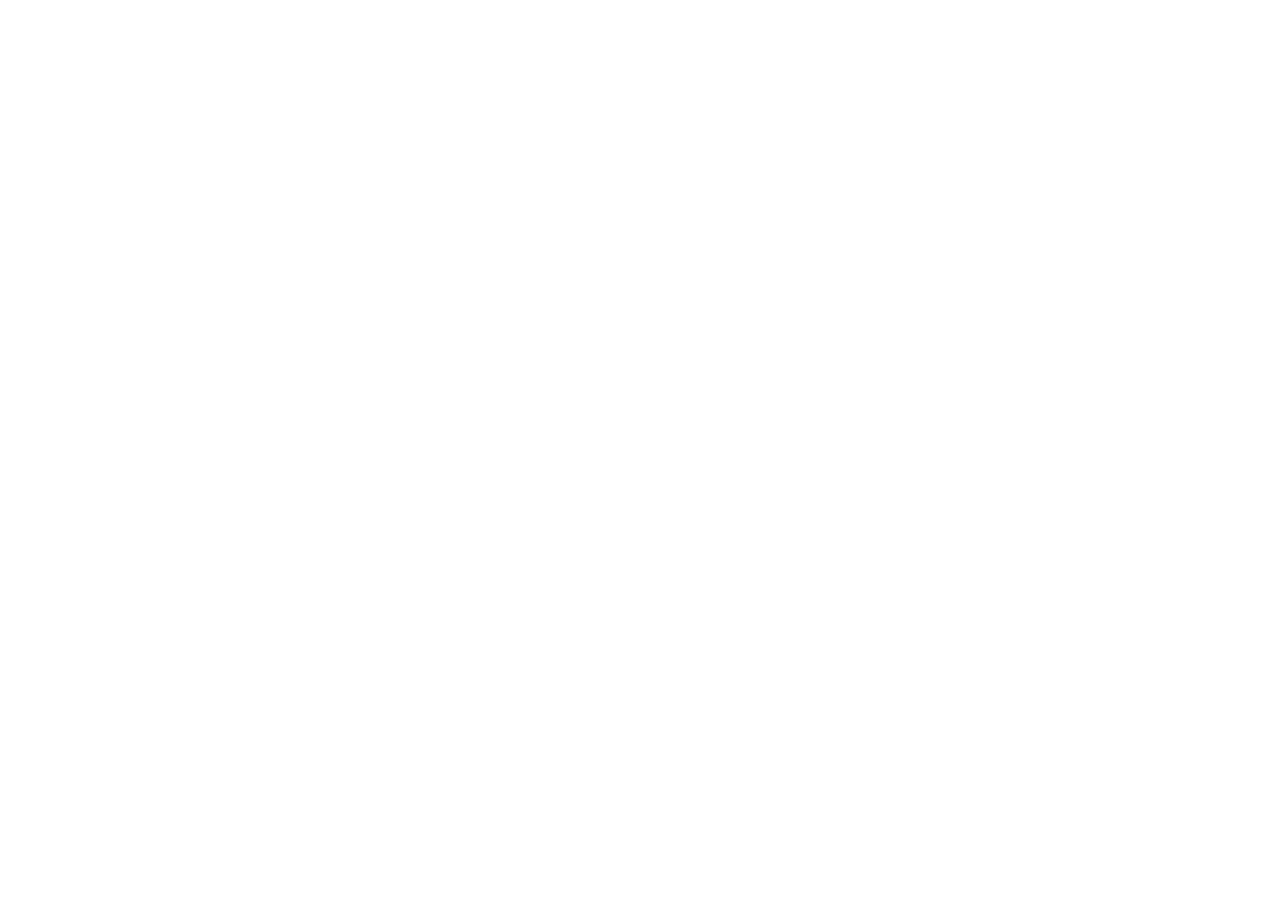
==== index.html @ 144fbae6 "ok" ====
<!DOCTYPE html>
<html lang="en">
<head>
    <meta charset="UTF-8">
    <meta name="viewport" content="width=device-width, initial-scale=1.0">
    <title>Document</title>
</head>
<body>
    
</body>
</html>
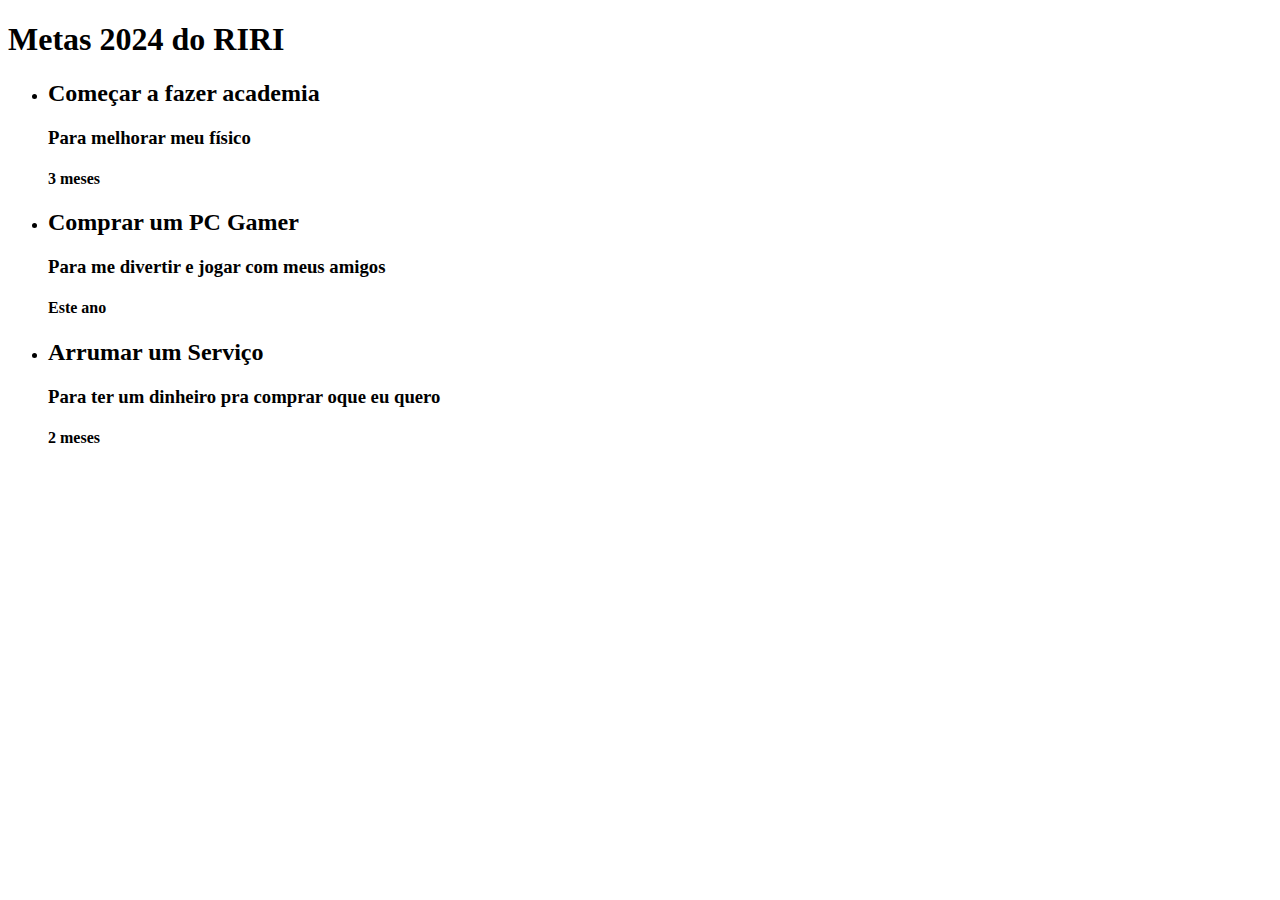
==== commit b9fc09f8: "ok" ====
--- a/index.html
+++ b/index.html
@@ -1,11 +1,26 @@
 <!DOCTYPE html>
-<html lang="en">
+<html lang="pt-br">
 <head>
     <meta charset="UTF-8">
     <meta name="viewport" content="width=device-width, initial-scale=1.0">
-    <title>Document</title>
+    <title>Metas para 2024</title>
+    <link rel="stylesheet" href="style.css">
 </head>
 <body>
-    
-</body>
-</html>+    <h1 class="titulo">Metas 2024 do RIRI</h1>
+    <ul class="lista">
+        <li class="item1">
+            <h2 class="titulo-meta">Começar a fazer academia</h2>
+            <h3 class="importancia-meta">Para melhorar meu físico</h3>
+            <h4 class="prazo-meta">3 meses</h4>
+        </li>
+        <li class="item2">
+            <h2 class="titulo-meta">Comprar um PC Gamer</h2>
+            <h3 class="importancia-meta">Para me divertir e jogar com meus amigos</h3>
+            <h4 class="prazo-meta">Este ano</h4>
+        </li>
+        <li class="item3">
+            <h2 class="titulo-meta">Arrumar um Serviço</h2>
+            <h3 class="importancia-meta">Para ter um dinheiro pra comprar oque eu quero</h3>
+            <h4 class="prazo-meta">2 meses</h4>
+        </li>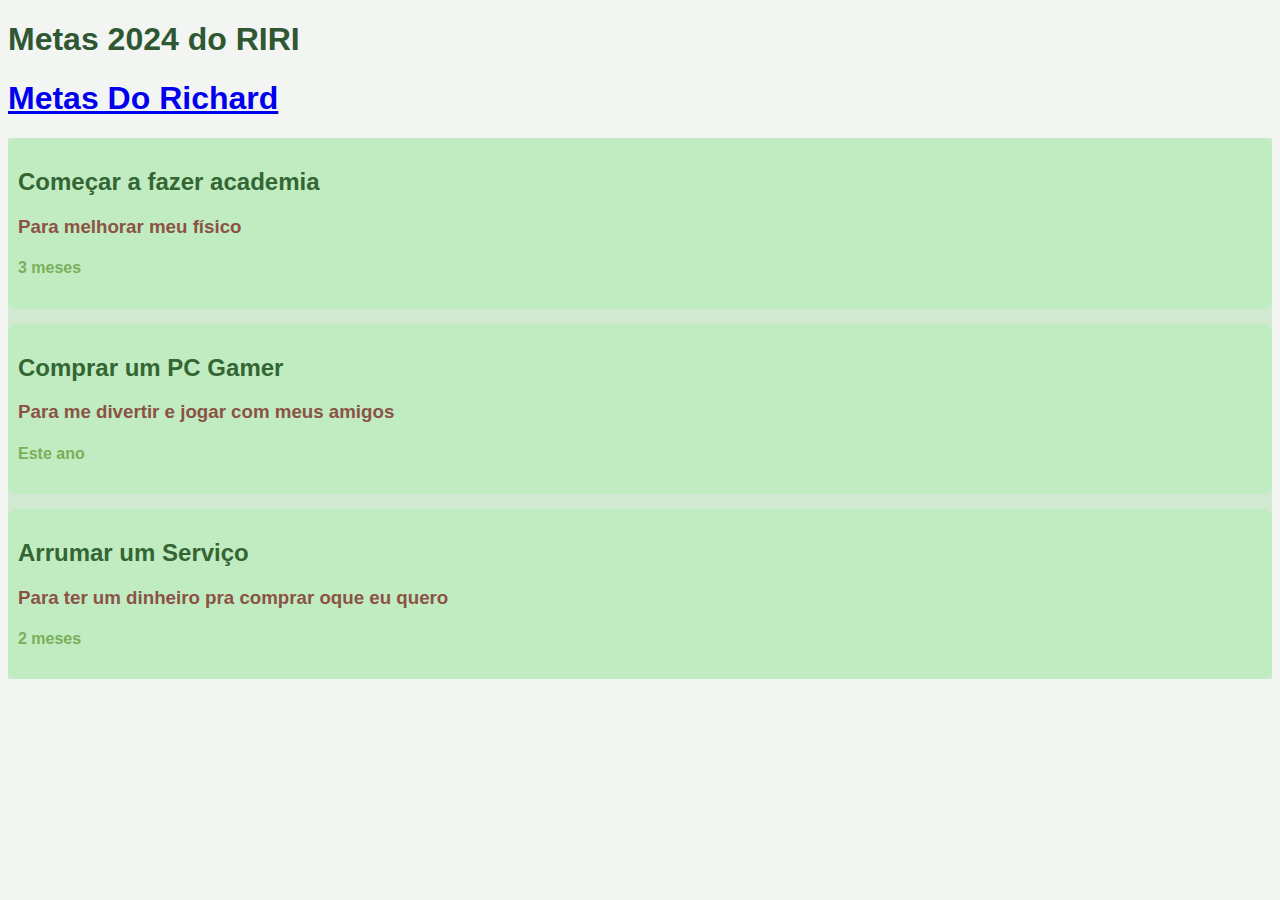
==== commit 3d679757: "save" ====
--- a/index.html
+++ b/index.html
@@ -8,6 +8,7 @@
 </head>
 <body>
     <h1 class="titulo">Metas 2024 do RIRI</h1>
+    <h1 class="link"><a href="metas.html">Metas Do Richard</a></h1>
     <ul class="lista">
         <li class="item1">
             <h2 class="titulo-meta">Começar a fazer academia</h2>
--- a/style.css
+++ b/style.css
@@ -0,0 +1,37 @@
+body {
+    background-color: #f2f5f2;
+    color: #333;
+    font-family: Arial, sans-serif;
+}
+
+.titulo {
+    color: #2e5732;
+}
+
+.lista {
+    background-color: #d1e9d1;
+    list-style-type: none;
+    padding: 0;
+}
+
+.item1,
+.item2,
+.item3,
+.item4 {
+    background-color: #c1ecc1;
+    margin-bottom: 15px;
+    padding: 10px;
+    border-radius: 8px;
+}
+
+.titulo-meta {
+    color: #336633;
+}
+
+.importancia-meta {
+    color: #8b5345;
+}
+
+.prazo-meta {
+    color: #79af5a;
+}
